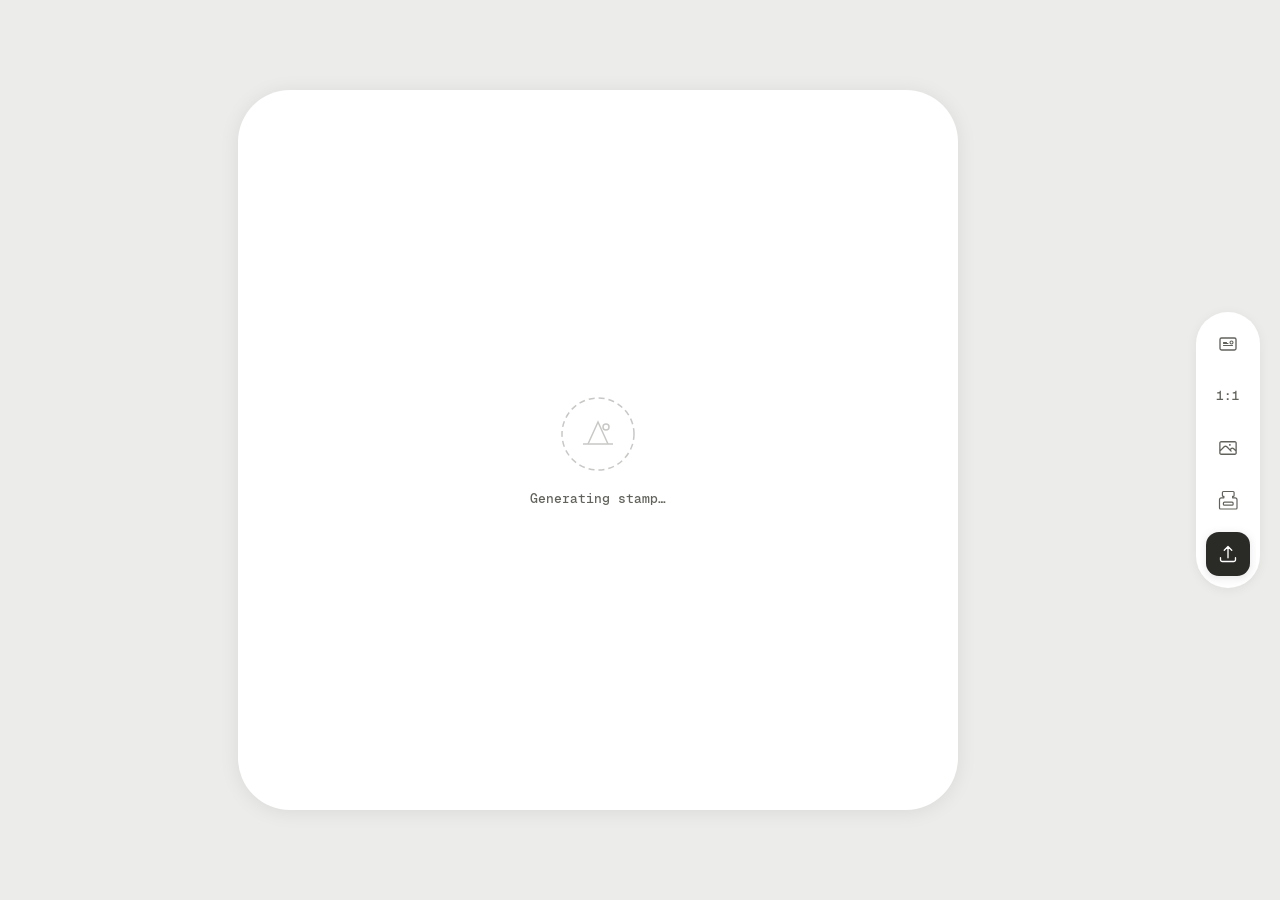
==== static/index.html @ 2a16d529 "feat: split scale into logo scale and image scale - Add image_scale parameter to control image size " ====
<!DOCTYPE html>
<html lang="en">
<head>
  <meta charset="UTF-8">
  <meta name="viewport" content="width=device-width, initial-scale=1.0">
  <title>WanderQuest Stamp Generator</title>
  <style>
    @font-face {
      font-family: 'Geist Mono';
      src: url('/static/assets/fonts/GeistMono-Medium.otf') format('opentype');
      font-weight: 500;
      font-style: normal;
    }

    :root {
      --page-bg: #ECECEA;
      --text-primary: #2A2A27;
      --text-secondary: #62625C;
      --accent: #3B6FF5;
      --panel-border: #E2E2DC;
      --slider-track: #F1F1EC;
      --slider-fill: #E2E2DC;
      --white: #ffffff;
      --font-stack: 'Geist Mono', monospace;
    }

    *, *::before, *::after {
      box-sizing: border-box;
      margin: 0;
      padding: 0;
    }

    html {
      overflow: hidden;
    }

    body {
      font-family: var(--font-stack);
      background: var(--page-bg);
      color: var(--text-primary);
      width: 100%;
      height: 100vh;
      display: flex;
      align-items: center;
      justify-content: center;
    }

    /* ===== Canvas Area ===== */
    .canvas-area {
      display: flex;
      align-items: center;
      justify-content: center;
      flex: 1;
      height: 100%;
    }

    /* ===== Sidebar (rail + panels) ===== */
    .sidebar {
      position: relative;
      display: flex;
      align-items: center;
      align-self: stretch;
      padding: 0 20px 0 0;
      flex-shrink: 0;
    }

    .artboard {
      background: var(--white);
      border-radius: 52px;
      box-shadow: 0 2px 20px rgba(0,0,0,0.08);
      display: flex;
      align-items: center;
      justify-content: center;
      width: 720px;
      height: 720px;
      position: relative;
      overflow: hidden;
      transition: width 0.3s ease, height 0.3s ease;
    }

    .artboard img#preview {
      max-width: 100%;
      max-height: 100%;
      object-fit: contain;
      transition: opacity 0.15s ease;
    }

    #placeholder {
      display: flex;
      flex-direction: column;
      align-items: center;
      gap: 16px;
      color: var(--text-secondary);
    }

    #placeholder svg {
      opacity: 0.35;
    }

    #placeholder p {
      font-size: 13px;
      color: var(--text-secondary);
    }

    /* ===== Right Icon Rail ===== */
    .icon-rail {
      width: 64px;
      background: var(--white);
      border-radius: 32px;
      display: flex;
      flex-direction: column;
      align-items: center;
      padding: 8px;
      gap: 4px;
      box-shadow: 0 2px 12px rgba(0,0,0,0.06);
      z-index: 100;
      flex-shrink: 0;
    }

    .rail-btn {
      width: 48px;
      height: 48px;
      border: none;
      background: transparent;
      border-radius: 12px;
      cursor: pointer;
      display: flex;
      align-items: center;
      justify-content: center;
      font-family: var(--font-stack);
      font-size: 11px;
      font-weight: 600;
      color: var(--text-primary);
      transition: background 0.15s;
    }

    .rail-btn:hover {
      background: var(--slider-track);
    }

    .rail-btn.active {
      background: var(--slider-track);
    }

    .rail-btn.export-btn {
      background: transparent;
      border-radius: 13px;
      margin-top: 4px;
      overflow: visible;
    }

    .rail-btn.export-btn:hover {
      background: transparent;
    }

    /* ===== Floating Panels ===== */
    .floating-panel {
      position: fixed;
      right: 92px;
      top: 50%;
      transform: translateY(-50%);
      width: 280px;
      background: var(--white);
      border-radius: 20px;
      border: 1px solid var(--panel-border);
      box-shadow: 0 10px 28px rgba(0,0,0,0.1);
      padding: 20px;
      display: none;
      z-index: 99;
    }

    .floating-panel.visible {
      display: block;
    }

    /* ===== Panel Typography ===== */
    .panel-label {
      font-size: 10px;
      font-weight: 500;
      color: var(--text-secondary);
      text-transform: uppercase;
      letter-spacing: 0.8px;
      margin-bottom: 10px;
    }

    .panel-section {
      margin-bottom: 18px;
    }

    .panel-section:last-child {
      margin-bottom: 0;
    }

    .panel-divider {
      height: 1px;
      background: var(--panel-border);
      margin: 16px 0;
    }

    /* ===== Ratio Circles ===== */
    .ratio-row {
      display: flex;
      gap: 10px;
      justify-content: center;
      margin-bottom: 18px;
    }

    .ratio-btn {
      width: 46px;
      height: 46px;
      border-radius: 50%;
      border: 1px solid var(--panel-border);
      background: transparent;
      font-family: var(--font-stack);
      font-size: 11px;
      font-weight: 500;
      color: var(--text-primary);
      cursor: pointer;
      transition: border-color 0.15s;
      display: flex;
      align-items: center;
      justify-content: center;
    }

    .ratio-btn.selected {
      border-color: var(--accent);
      color: var(--accent);
    }

    /* ===== Slider Rows ===== */
    .slider-row {
      display: flex;
      align-items: center;
      gap: 10px;
      margin-bottom: 12px;
    }

    .slider-row .slider-label {
      font-size: 10px;
      font-weight: 500;
      color: var(--text-secondary);
      text-transform: uppercase;
      letter-spacing: 0.5px;
      min-width: 56px;
      flex-shrink: 0;
    }

    .slider-row input[type="range"] {
      flex: 1;
    }

    .slider-row .slider-value {
      font-size: 10px;
      color: var(--text-secondary);
      min-width: 36px;
      text-align: right;
      flex-shrink: 0;
    }

    .dimension-readout {
      text-align: center;
      font-size: 10px;
      color: var(--text-secondary);
      margin-top: 8px;
      letter-spacing: 0.5px;
    }

    /* ===== Range Input Styling ===== */
    input[type="range"] {
      -webkit-appearance: none;
      appearance: none;
      height: 20px;
      background: var(--slider-track);
      border-radius: 10px;
      outline: none;
    }

    input[type="range"]::-webkit-slider-thumb {
      -webkit-appearance: none;
      appearance: none;
      width: 20px;
      height: 20px;
      border-radius: 50%;
      background: var(--white);
      border: 1.5px solid var(--slider-fill);
      cursor: pointer;
      box-shadow: 0 1px 4px rgba(0,0,0,0.12);
    }

    input[type="range"]::-moz-range-thumb {
      width: 20px;
      height: 20px;
      border-radius: 50%;
      background: var(--white);
      border: 1.5px solid var(--slider-fill);
      cursor: pointer;
      box-shadow: 0 1px 4px rgba(0,0,0,0.12);
    }

    input[type="range"]::-webkit-slider-runnable-track {
      height: 20px;
      border-radius: 10px;
    }

    input[type="range"]::-moz-range-track {
      height: 20px;
      border-radius: 10px;
      background: var(--slider-track);
    }

    /* ===== Dropzone ===== */
    .dropzone {
      border: 2px dashed var(--panel-border);
      border-radius: 12px;
      padding: 24px 16px;
      text-align: center;
      cursor: pointer;
      transition: border-color 0.15s;
      margin-bottom: 16px;
    }

    .dropzone:hover {
      border-color: var(--text-secondary);
    }

    .dropzone p {
      font-size: 10px;
      color: var(--text-secondary);
      text-transform: uppercase;
      letter-spacing: 0.5px;
    }

    /* ===== Shape Segmented Pills ===== */
    .segmented-pills {
      display: flex;
      background: var(--slider-track);
      border-radius: 8px;
      padding: 3px;
      gap: 2px;
    }

    .pill-btn {
      flex: 1;
      border: none;
      background: transparent;
      font-family: var(--font-stack);
      font-size: 10px;
      font-weight: 500;
      color: var(--text-secondary);
      padding: 6px 8px;
      border-radius: 6px;
      cursor: pointer;
      transition: background 0.15s, color 0.15s;
    }

    .pill-btn.active {
      background: var(--text-primary);
      color: var(--white);
    }

    /* ===== Toggle Switch ===== */
    .toggle-row {
      display: flex;
      align-items: center;
      justify-content: space-between;
      margin-bottom: 12px;
    }

    .toggle-label {
      font-size: 10px;
      font-weight: 500;
      color: var(--text-primary);
      text-transform: uppercase;
      letter-spacing: 0.5px;
    }

    .toggle-switch {
      position: relative;
      width: 36px;
      height: 20px;
      flex-shrink: 0;
    }

    .toggle-switch input {
      opacity: 0;
      width: 0;
      height: 0;
    }

    .toggle-track {
      position: absolute;
      top: 0; left: 0; right: 0; bottom: 0;
      background: var(--slider-track);
      border-radius: 10px;
      cursor: pointer;
      transition: background 0.2s;
    }

    .toggle-track::before {
      content: '';
      position: absolute;
      width: 16px;
      height: 16px;
      border-radius: 50%;
      background: var(--white);
      box-shadow: 0 1px 3px rgba(0,0,0,0.15);
      top: 2px;
      left: 2px;
      transition: transform 0.2s;
    }

    .toggle-switch input:checked + .toggle-track {
      background: var(--accent);
    }

    .toggle-switch input:checked + .toggle-track::before {
      transform: translateX(16px);
    }

    /* ===== Collapsible Section ===== */
    .collapsible-header {
      display: flex;
      align-items: center;
      justify-content: space-between;
      cursor: pointer;
      padding: 4px 0;
      margin-bottom: 10px;
      user-select: none;
    }

    .collapsible-header .panel-label {
      margin-bottom: 0;
    }

    .collapsible-header .chevron {
      font-size: 10px;
      color: var(--text-secondary);
      transition: transform 0.2s;
    }

    .collapsible-header.collapsed .chevron {
      transform: rotate(-90deg);
    }

    .collapsible-body {
      overflow: hidden;
      transition: max-height 0.2s ease;
    }

    .collapsible-body.collapsed {
      max-height: 0 !important;
      overflow: hidden;
    }

    /* ===== Date Section ===== */
    .date-inputs {
      display: none;
      margin-top: 10px;
    }

    .date-inputs.visible {
      display: block;
    }

    .date-row {
      display: flex;
      align-items: center;
      gap: 8px;
      margin-bottom: 8px;
    }

    .date-row input[type="text"] {
      flex: 1;
      padding: 6px 8px;
      border: 1px solid var(--panel-border);
      border-radius: 8px;
      font-family: var(--font-stack);
      font-size: 10px;
      color: var(--text-primary);
      background: var(--white);
      outline: none;
    }

    .date-row input[type="text"]:focus {
      border-color: var(--accent);
    }

    .date-row .date-arrow {
      font-size: 11px;
      color: var(--text-secondary);
    }

    .layout-btns {
      display: flex;
      gap: 6px;
      margin-top: 6px;
    }

    .layout-btn {
      width: 28px;
      height: 28px;
      border-radius: 50%;
      border: 1px solid var(--panel-border);
      background: transparent;
      font-family: var(--font-stack);
      font-size: 11px;
      color: var(--text-primary);
      cursor: pointer;
    }

    .layout-btn.selected {
      border-color: var(--accent);
      color: var(--accent);
    }

    /* ===== Logo Options ===== */
    .logo-options {
      display: flex;
      gap: 10px;
    }

    .logo-option {
      flex: 1;
      border: 2px solid var(--panel-border);
      border-radius: 12px;
      background: var(--white);
      padding: 12px 8px;
      cursor: pointer;
      transition: border-color 0.15s;
      display: flex;
      align-items: center;
      justify-content: center;
    }

    .logo-option:hover {
      border-color: var(--text-secondary);
    }

    .logo-option.selected {
      border-color: var(--accent);
    }

    .logo-option img {
      width: 100%;
      height: 48px;
      object-fit: contain;
    }

    /* ===== Export Button ===== */
    .export-download-btn {
      width: 100%;
      padding: 12px;
      background: var(--text-primary);
      color: var(--white);
      border: none;
      border-radius: 13px;
      font-family: var(--font-stack);
      font-size: 11px;
      font-weight: 500;
      text-transform: uppercase;
      letter-spacing: 0.8px;
      cursor: pointer;
      transition: background 0.15s;
    }

    .export-download-btn:hover {
      background: #1a1a17;
    }
  </style>
</head>
<body>

  <!-- ===== Canvas Area ===== -->
  <div class="canvas-area">
    <div class="artboard" id="artboard">
      <img id="preview" alt="Stamp preview" hidden>
      <div id="placeholder">
        <svg width="80" height="80" viewBox="0 0 80 80" fill="none" stroke="currentColor" stroke-width="1.5">
          <circle cx="40" cy="40" r="36" stroke-dasharray="6 4"/>
          <path d="M30 50 L40 28 L50 50" stroke-width="1.5"/>
          <path d="M25 50 L55 50" stroke-width="1.5"/>
          <circle cx="48" cy="33" r="3"/>
        </svg>
        <p id="placeholder-text">Generating stamp…</p>
      </div>
    </div>
  </div>

  <!-- ===== Sidebar (rail + panels) ===== -->
  <div class="sidebar">

  <!-- ===== Right Icon Rail ===== -->
  <nav class="icon-rail">
    <button class="rail-btn" id="railLogo" title="Logo" data-panel="logoPanel">
      <img src="/static/assets/icons/logo.svg" width="44" height="44" alt="Logo">
    </button>
    <button class="rail-btn" id="railRatio" title="Canvas / Ratio" data-panel="ratioPanel">
      <img src="/static/assets/icons/ratio.svg" width="44" height="44" alt="Ratio">
    </button>
    <button class="rail-btn" id="railImage" title="Image" data-panel="imagePanel">
      <img src="/static/assets/icons/image.svg" width="44" height="44" alt="Image">
    </button>
    <button class="rail-btn" id="railInk" title="Ink &amp; Aging" data-panel="inkPanel">
      <img src="/static/assets/icons/ink.svg" width="44" height="44" alt="Ink">
    </button>
    <button class="rail-btn export-btn" id="railExport" title="Export" data-panel="exportPanel">
      <img src="/static/assets/icons/export.svg" width="56" height="60" alt="Export">
    </button>
  </nav>

  <!-- ===== Panel 0: Logo ===== -->
  <div class="floating-panel" id="logoPanel">
    <div class="panel-section">
      <div class="panel-label">Logo</div>
      <div class="logo-options">
        <button class="logo-option selected" data-logo="var_1" title="Variant 1">
          <img src="/static/assets/logo_var_1.svg" alt="Logo variant 1">
        </button>
        <button class="logo-option" data-logo="var_2" title="Variant 2">
          <img src="/static/assets/logo_var_2.svg" alt="Logo variant 2">
        </button>
      </div>
      <div class="slider-row" style="margin-top:10px">
        <span class="slider-label">Scale</span>
        <input type="range" id="subject-scale" min="0.20" max="0.90" step="0.01" value="0.50">
        <span class="slider-value" id="subject-scale-value">0.50</span>
      </div>
    </div>
  </div>

  <!-- ===== Panel 1: Ratio ===== -->
  <div class="floating-panel" id="ratioPanel">
    <div class="panel-section">
      <div class="panel-label">Aspect Ratio</div>
      <div class="ratio-row">
        <button class="ratio-btn" data-ratio="16:9">16:9</button>
        <button class="ratio-btn" data-ratio="9:16">9:16</button>
        <button class="ratio-btn selected" data-ratio="1:1">1:1</button>
        <button class="ratio-btn" data-ratio="4:3">4:3</button>
      </div>
    </div>
    <div class="panel-section">
      <div class="slider-row">
        <span class="slider-label">Width</span>
        <input type="range" id="canvasWidth" min="540" max="3840" value="1080">
        <span class="slider-value" id="canvasWidthValue">1080</span>
      </div>
      <div class="slider-row">
        <span class="slider-label">Height</span>
        <input type="range" id="canvasHeight" min="540" max="3840" value="1080">
        <span class="slider-value" id="canvasHeightValue">1080</span>
      </div>
      <div class="dimension-readout" id="dimensionReadout">1080 &times; 1080 PX</div>
    </div>
  </div>

  <!-- ===== Panel 2: Image ===== -->
  <div class="floating-panel" id="imagePanel">
    <!-- Upload -->
    <div class="panel-section">
      <div class="dropzone" id="dropzone">
        <p>Drop image or click to upload</p>
        <input type="file" id="fileInput" accept="image/*" hidden>
      </div>
    </div>

    <!-- Shape -->
    <div class="panel-section">
      <div class="panel-label">Shape</div>
      <div class="segmented-pills" id="shapePills">
        <button class="pill-btn active" data-shape="oval">oval</button>
        <button class="pill-btn" data-shape="rectangle">rectangle</button>
        <button class="pill-btn" data-shape="square">square</button>
      </div>
    </div>

    <div class="panel-divider"></div>

    <!-- Image Settings (collapsible) -->
    <div class="panel-section">
      <div class="collapsible-header" id="imageSettingsHeader">
        <span class="panel-label">Image Settings</span>
        <span class="chevron">&#9660;</span>
      </div>
      <div class="collapsible-body" id="imageSettingsBody">
        <div class="slider-row">
          <span class="slider-label">Threshold</span>
          <input type="range" id="threshold-level" min="0" max="255" value="75">
          <span class="slider-value" id="threshold-level-value">75</span>
        </div>
        <div class="slider-row">
          <span class="slider-label">Black pt</span>
          <input type="range" id="black-point" min="0" max="255" value="0">
          <span class="slider-value" id="black-point-value">0</span>
        </div>
        <div class="slider-row">
          <span class="slider-label">White pt</span>
          <input type="range" id="white-point" min="0" max="255" value="255">
          <span class="slider-value" id="white-point-value">255</span>
        </div>
        <div class="toggle-row">
          <span class="toggle-label">Invert</span>
          <label class="toggle-switch">
            <input type="checkbox" id="invert-toggle">
            <span class="toggle-track"></span>
          </label>
        </div>
        <div class="slider-row">
          <span class="slider-label">Image scale</span>
          <input type="range" id="image-scale" min="0.50" max="2.00" step="0.01" value="1.00">
          <span class="slider-value" id="image-scale-value">1.00</span>
        </div>
      </div>
    </div>

    <div class="panel-divider"></div>

    <!-- Date -->
    <div class="panel-section">
      <div class="toggle-row">
        <span class="toggle-label">Date</span>
        <label class="toggle-switch">
          <input type="checkbox" id="dateToggle">
          <span class="toggle-track"></span>
        </label>
      </div>
      <div class="date-inputs" id="dateInputs">
        <div class="date-row">
          <input type="text" id="dateStart" placeholder="DD.MM.YYYY">
          <span class="date-arrow">&rarr;</span>
          <input type="text" id="dateEnd" placeholder="DD.MM.YYYY">
        </div>
        <div class="layout-btns">
          <button class="layout-btn selected" data-layout="1">1</button>
          <button class="layout-btn" data-layout="2">2</button>
          <button class="layout-btn" data-layout="3">3</button>
        </div>
      </div>
    </div>
  </div>

  <!-- ===== Panel 3: Ink & Aging ===== -->
  <div class="floating-panel" id="inkPanel">
    <div class="panel-section">
      <div class="panel-label">Ink &amp; Aging</div>
      <div class="slider-row">
        <span class="slider-label">Wear</span>
        <input type="range" id="wear" min="0" max="1" step="0.01" value="0.30">
        <span class="slider-value" id="wear-value">0.30</span>
      </div>
    </div>
  </div>

  <!-- ===== Panel 4: Export ===== -->
  <div class="floating-panel" id="exportPanel">
    <div class="panel-section">
      <button class="export-download-btn" id="download-btn">Download PNG</button>
    </div>
  </div>

  </div><!-- /.sidebar -->

  <script>
    // === Rail button panel toggling ===
    const railBtns = document.querySelectorAll('.rail-btn[data-panel]');
    const panels = document.querySelectorAll('.floating-panel');

    railBtns.forEach(btn => {
      btn.addEventListener('click', () => {
        const targetId = btn.dataset.panel;
        const target = document.getElementById(targetId);
        const isVisible = target.classList.contains('visible');

        // Close all panels, deactivate all buttons
        panels.forEach(p => p.classList.remove('visible'));
        railBtns.forEach(b => b.classList.remove('active'));

        // Toggle the clicked one
        if (!isVisible) {
          target.classList.add('visible');
          btn.classList.add('active');
        }
      });
    });

    // === Ratio buttons ===
    const ratioBtns = document.querySelectorAll('.ratio-btn');
    const widthSlider = document.getElementById('canvasWidth');
    const heightSlider = document.getElementById('canvasHeight');
    const widthValue = document.getElementById('canvasWidthValue');
    const heightValue = document.getElementById('canvasHeightValue');
    const dimensionReadout = document.getElementById('dimensionReadout');
    const railRatioBtn = document.getElementById('railRatio');
    const artboard = document.getElementById('artboard');

    const ratioMap = {
      '16:9': [1920, 1080],
      '9:16': [1080, 1920],
      '1:1':  [1080, 1080],
      '4:3':  [1440, 1080]
    };

    function updateDimensions(w, h) {
      widthSlider.value = w;
      heightSlider.value = h;
      widthValue.textContent = w;
      heightValue.textContent = h;
      dimensionReadout.innerHTML = w + ' &times; ' + h + ' PX';
      updateArtboardAspect(w, h);
    }

    function updateArtboardAspect(w, h) {
      const maxW = 720;
      const maxH = 720;
      const ratio = w / h;
      if (ratio >= 1) {
        artboard.style.width = maxW + 'px';
        artboard.style.height = Math.round(maxW / ratio) + 'px';
      } else {
        artboard.style.height = maxH + 'px';
        artboard.style.width = Math.round(maxH * ratio) + 'px';
      }
    }

    ratioBtns.forEach(btn => {
      btn.addEventListener('click', () => {
        ratioBtns.forEach(b => b.classList.remove('selected'));
        btn.classList.add('selected');
        const r = btn.dataset.ratio;
        const dims = ratioMap[r];
        if (dims) updateDimensions(dims[0], dims[1]);
      });
    });

    [widthSlider, heightSlider].forEach(slider => {
      slider.addEventListener('input', () => {
        const w = parseInt(widthSlider.value);
        const h = parseInt(heightSlider.value);
        widthValue.textContent = w;
        heightValue.textContent = h;
        dimensionReadout.innerHTML = w + ' &times; ' + h + ' PX';
        updateArtboardAspect(w, h);
        // Deselect ratio buttons if manual
        ratioBtns.forEach(b => b.classList.remove('selected'));
      });
    });

    // === Dropzone ===
    const dropzone = document.getElementById('dropzone');
    const fileInput = document.getElementById('fileInput');

    dropzone.addEventListener('click', () => fileInput.click());

    dropzone.addEventListener('dragover', e => {
      e.preventDefault();
      dropzone.style.borderColor = 'var(--accent)';
    });

    dropzone.addEventListener('dragleave', () => {
      dropzone.style.borderColor = '';
    });

    dropzone.addEventListener('drop', e => {
      e.preventDefault();
      dropzone.style.borderColor = '';
      if (e.dataTransfer.files.length) {
        fileInput.files = e.dataTransfer.files;
        fileInput.dispatchEvent(new Event('change', { bubbles: true }));
      }
    });

    // === Shape pills ===
    document.getElementById('shapePills').addEventListener('click', e => {
      const btn = e.target.closest('.pill-btn');
      if (!btn) return;
      document.querySelectorAll('#shapePills .pill-btn').forEach(b => b.classList.remove('active'));
      btn.classList.add('active');
    });

    // === Image Settings collapsible ===
    const settingsHeader = document.getElementById('imageSettingsHeader');
    const settingsBody = document.getElementById('imageSettingsBody');

    settingsHeader.addEventListener('click', () => {
      settingsHeader.classList.toggle('collapsed');
      settingsBody.classList.toggle('collapsed');
    });

    // === Date toggle ===
    const dateToggle = document.getElementById('dateToggle');
    const dateInputs = document.getElementById('dateInputs');

    dateToggle.addEventListener('change', () => {
      dateInputs.classList.toggle('visible', dateToggle.checked);
    });

    // === Date layout buttons ===
    document.querySelectorAll('.layout-btn').forEach(btn => {
      btn.addEventListener('click', () => {
        document.querySelectorAll('.layout-btn').forEach(b => b.classList.remove('selected'));
        btn.classList.add('selected');
      });
    });

    // === Slider value display ===
    document.querySelectorAll('.slider-row input[type="range"]').forEach(slider => {
      const valueEl = slider.nextElementSibling;
      if (valueEl && valueEl.classList.contains('slider-value')) {
        slider.addEventListener('input', () => {
          const step = slider.step || '1';
          const decimals = step.includes('.') ? step.split('.')[1].length : 0;
          valueEl.textContent = parseFloat(slider.value).toFixed(decimals);
        });
      }
    });
  </script>
  <script src="/static/app.js"></script>

</body>
</html>
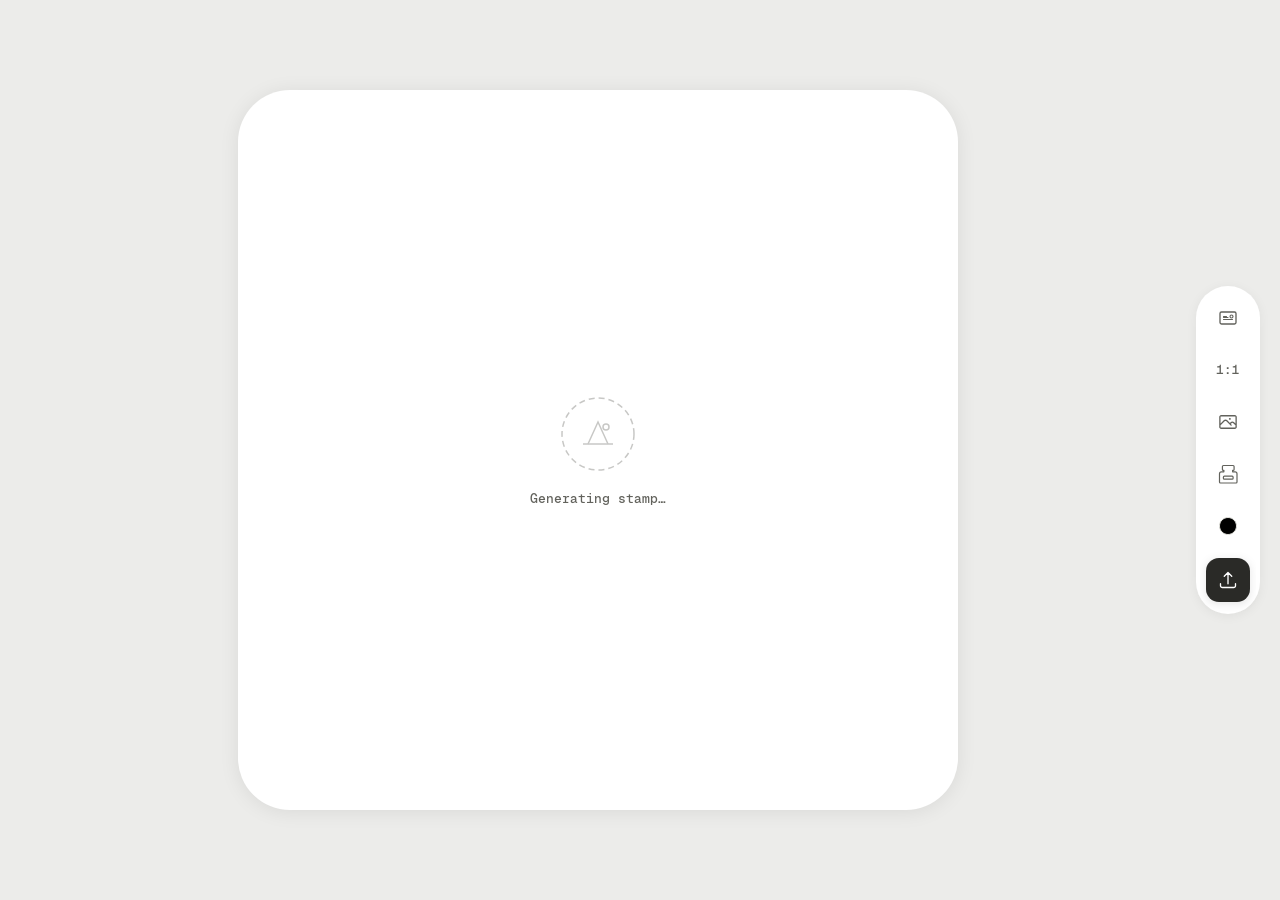
==== commit 5fee8ac2: "feat: add Colors panel with unicolor, bicolor, and multicolor modes - Brand color palette swatches f" ====
--- a/static/index.html
+++ b/static/index.html
@@ -566,6 +566,77 @@
     .export-download-btn:hover {
       background: #1a1a17;
     }
+    /* ---------- Color swatches ---------- */
+    .color-swatches {
+      display: flex;
+      flex-wrap: wrap;
+      gap: 6px;
+    }
+
+    .swatch {
+      -webkit-appearance: none;
+      appearance: none;
+      width: 32px;
+      height: 32px;
+      min-height: 32px;
+      border-radius: 6px;
+      border: 2px solid transparent;
+      cursor: pointer;
+      outline: none;
+      padding: 0;
+      transition: border-color .15s, box-shadow .15s;
+      flex-shrink: 0;
+    }
+
+    .swatch:hover {
+      box-shadow: 0 0 0 2px rgba(0,0,0,.15);
+    }
+
+    .swatch.selected {
+      border-color: #4A7CFF;
+      box-shadow: 0 0 0 2px rgba(74,124,255,.35);
+    }
+
+    .swatch-transparent {
+      background: #fff !important;
+      position: relative;
+      overflow: hidden;
+    }
+
+    .swatch-transparent svg {
+      position: absolute;
+      top: 0;
+      left: 0;
+      width: 100%;
+      height: 100%;
+    }
+
+    .color-mode-header {
+      display: flex;
+      align-items: center;
+      justify-content: space-between;
+    }
+
+    .random-btn {
+      -webkit-appearance: none;
+      appearance: none;
+      background: var(--slider-track);
+      border: 1px solid var(--panel-border);
+      border-radius: 6px;
+      cursor: pointer;
+      font-size: 16px;
+      width: 32px;
+      height: 32px;
+      display: flex;
+      align-items: center;
+      justify-content: center;
+      padding: 0;
+      transition: background .15s;
+    }
+
+    .random-btn:hover {
+      background: var(--slider-fill);
+    }
   </style>
 </head>
 <body>
@@ -603,6 +674,11 @@
     <button class="rail-btn" id="railInk" title="Ink &amp; Aging" data-panel="inkPanel">
       <img src="/static/assets/icons/ink.svg" width="44" height="44" alt="Ink">
     </button>
+    <button class="rail-btn" id="railColor" title="Colors" data-panel="colorPanel">
+      <svg id="colorIcon" width="44" height="44" viewBox="0 0 44 44" fill="none" xmlns="http://www.w3.org/2000/svg">
+        <path d="M30.5 22C30.5 26.6944 26.6944 30.5 22 30.5C17.3056 30.5 13.5 26.6944 13.5 22C13.5 17.3056 17.3056 13.5 22 13.5C26.6944 13.5 30.5 17.3056 30.5 22Z" fill="#000000" stroke="#E2E2DC"/>
+      </svg>
+    </button>
     <button class="rail-btn export-btn" id="railExport" title="Export" data-panel="exportPanel">
       <img src="/static/assets/icons/export.svg" width="56" height="60" alt="Export">
     </button>
@@ -622,8 +698,8 @@
       </div>
       <div class="slider-row" style="margin-top:10px">
         <span class="slider-label">Scale</span>
-        <input type="range" id="subject-scale" min="0.20" max="0.90" step="0.01" value="0.50">
-        <span class="slider-value" id="subject-scale-value">0.50</span>
+        <input type="range" id="subject-scale" min="0.20" max="0.90" step="0.01" value="0.70">
+        <span class="slider-value" id="subject-scale-value">0.70</span>
       </div>
     </div>
   </div>
@@ -751,7 +827,82 @@
     </div>
   </div>
 
-  <!-- ===== Panel 4: Export ===== -->
+  <!-- ===== Panel 4: Colors ===== -->
+  <div class="floating-panel" id="colorPanel">
+    <!-- Mode selector -->
+    <div class="panel-section">
+      <div class="segmented-pills" id="colorModePills">
+        <button class="pill-btn active" data-mode="unicolor">Uni</button>
+        <button class="pill-btn" data-mode="bicolor">Bi</button>
+        <button class="pill-btn" data-mode="multicolor">Multi</button>
+      </div>
+    </div>
+
+    <!-- ===== Unicolor mode ===== -->
+    <div class="color-mode-panel" id="unicolorPanel">
+      <div class="panel-section">
+        <div class="panel-label">Stamp</div>
+        <div class="color-swatches" id="uniStampSwatches"></div>
+      </div>
+      <div class="panel-divider"></div>
+      <div class="panel-section">
+        <div class="panel-label">Background</div>
+        <div class="color-swatches" id="uniBgSwatches"></div>
+      </div>
+    </div>
+
+    <!-- ===== Bicolor mode ===== -->
+    <div class="color-mode-panel" id="bicolorPanel" style="display:none">
+      <div class="panel-section">
+        <div class="color-mode-header">
+          <div class="panel-label">Fill</div>
+          <button class="random-btn" id="biRandomBtn" title="Randomize">&#x1f3b2;</button>
+        </div>
+        <div class="color-swatches" id="biFillSwatches"></div>
+      </div>
+      <div class="panel-divider"></div>
+      <div class="panel-section">
+        <div class="panel-label">Stroke</div>
+        <div class="color-swatches" id="biStrokeSwatches"></div>
+      </div>
+      <div class="panel-divider"></div>
+      <div class="panel-section">
+        <div class="panel-label">Background</div>
+        <div class="color-swatches" id="biBgSwatches"></div>
+      </div>
+    </div>
+
+    <!-- ===== Multicolor mode ===== -->
+    <div class="color-mode-panel" id="multicolorPanel" style="display:none">
+      <div class="panel-section">
+        <div class="color-mode-header">
+          <div class="panel-label">Colors</div>
+          <button class="random-btn" id="multiRandomBtn" title="Randomize">&#x1f3b2;</button>
+        </div>
+      </div>
+      <div class="panel-section">
+        <div class="panel-label">Image</div>
+        <div class="color-swatches" id="multiImageSwatches"></div>
+      </div>
+      <div class="panel-divider"></div>
+      <div class="panel-section">
+        <div class="panel-label">Arabic text</div>
+        <div class="color-swatches" id="multiArabicSwatches"></div>
+      </div>
+      <div class="panel-divider"></div>
+      <div class="panel-section">
+        <div class="panel-label">Latin text</div>
+        <div class="color-swatches" id="multiLatinSwatches"></div>
+      </div>
+      <div class="panel-divider"></div>
+      <div class="panel-section">
+        <div class="panel-label">Background</div>
+        <div class="color-swatches" id="multiBgSwatches"></div>
+      </div>
+    </div>
+  </div>
+
+  <!-- ===== Panel 5: Export ===== -->
   <div class="floating-panel" id="exportPanel">
     <div class="panel-section">
       <button class="export-download-btn" id="download-btn">Download PNG</button>
